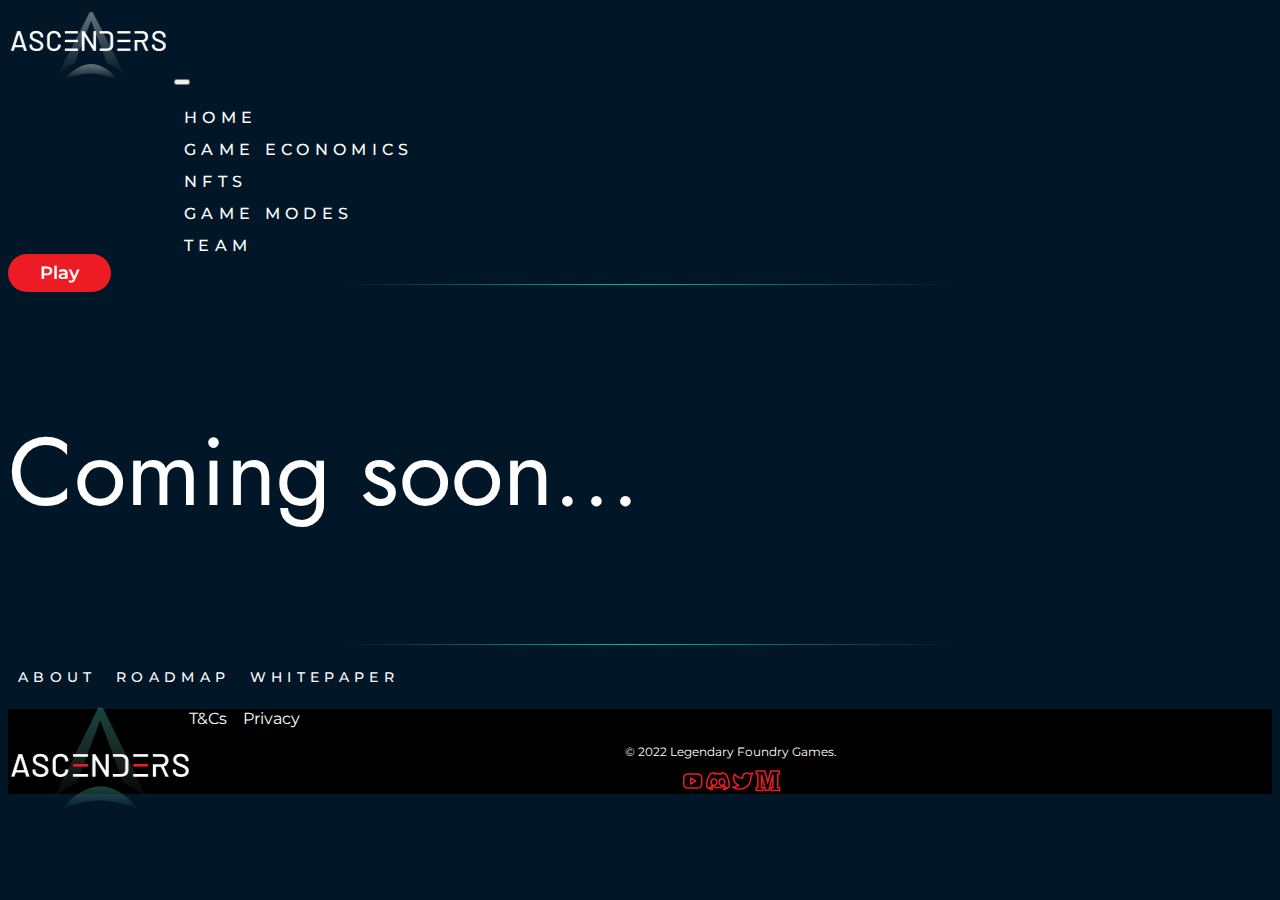
==== careers.html @ c9822830 "frontend done" ====
<html lang="en"><head>
    
    <title> Careers | Ascenders </title>
    <!-- Required meta tags -->
    <meta charset="utf-8">
    <meta name="viewport" content="width=device-width, initial-scale=1">

    <!-- Bootstrap CSS -->
    <link href="https://cdn.jsdelivr.net/npm/bootstrap@5.0.2/dist/css/bootstrap.min.css" rel="stylesheet" integrity="sha384-EVSTQN3/azprG1Anm3QDgpJLIm9Nao0Yz1ztcQTwFspd3yD65VohhpuuCOmLASjC" crossorigin="anonymous">
<link rel="preconnect" href="https://fonts.googleapis.com">
<link rel="preconnect" href="https://fonts.gstatic.com" crossorigin="">
<link href="https://fonts.googleapis.com/css2?family=Jost:ital,wght@0,100;0,200;0,300;0,400;0,500;0,600;0,700;0,800;0,900;1,100;1,200;1,300;1,400;1,500;1,600;1,700;1,800;1,900&amp;family=Montserrat:ital,wght@0,100;0,200;0,300;0,400;0,500;0,600;0,700;0,800;0,900;1,100;1,200;1,300;1,400;1,500;1,600;1,700;1,800;1,900&amp;display=swap" rel="stylesheet">
<link rel="stylesheet" href="https://cdn.jsdelivr.net/npm/bootstrap-icons@1.8.1/font/bootstrap-icons.css">
    <link href="/static/css/styles.css" rel="stylesheet">
    <title>RoboClash</title>

    
</head>



<body style="overflow-x: hidden;">
    <nav class="navbar navbar-expand-lg navbar-dark bg-dark" id="mainNav">
    <div class="container">

        <a class="navbar-brand" href="/">
            <img src="/static/images/new_version/gral/logo_menu.png">
        </a>
        <button class="navbar-toggler" type="button" data-bs-toggle="collapse" data-bs-target="#navbarResponsive" aria-controls="navbarResponsive" aria-expanded="false" aria-label="Toggle navigation">
            <span class="navbar-toggler-icon"></span>
        </button>

        <div class="collapse navbar-collapse navbar-wrap" id="navbarResponsive">
            <div class="" id="left-col-nav">
                <ul class="navbar-nav text-center">
                    <li class="nav-item">
                        <a class="nav-link" href="/"> HOME </a>
                    </li>
                    <li class="nav-item">
                        <a class="nav-link" href="/gameEconomics.html"> Game Economics </a>
                    </li>
                    <li class="nav-item">
                        <a class="nav-link" href="/game.html"> NFTs </a>
                    </li>
                    <li class="nav-item">
                        <a class="nav-link" href="/modes.html"> Game Modes </a>
                    </li>
                    <li class="nav-item">
                        <a class="nav-link" href="/team.html"> Team </a>

                </li></ul>
                
            </div>

            <div class="play_game">
                <span class="btn btn-primary btn-xl montserrat" data-toggle="tooltip" data-placement="bottom" title="Coming soon...">Play</a>
            </div>

        </div>
    </div>
</nav>
<img src="/static/images/new_version/gral/line_navbar.png" class="line_navbar">


    
<section>
    <div class="container margin-top-8">
        <div class="row">
            <h1 class="jost_96_86_400"> Coming soon... </h1>
         
</section>




    
<footer class="bg-footer margin-top-8">
	<img src="/static/images/new_version/gral/line_navbar.png" class="line_navbar">
	<div class="container px-4">
		<div class="container px-4 px-lg-5  ">

			<div class="row gx-4 gx-lg-5   align-items-center justify-content-center text-center">
				<div class="col-lg-8 align-self-baseline pt-3">
					<span class="footer_header"><a href="/team.html"> about </a></span>
					<span class="footer_header"><a href="/careers.html"> roadmap </a></span>
					<span class="footer_header"><a href="/litepaper.html"> whitepaper </a></span>
				</div>

				<div class="row ">
					<div class="col-lg-6">
						<a href="/">
							<img class="logo_footer" src="/static/images/new_version/gral/logo_footer.png">
						</a>
					</div>

					<div class="col-lg-6" style="float:right">
						<!-- <div class="row" style="float:right">
							<p class=""> Never miss an update </p>
							<div
								class="input-group mb-3 align-items-center justify-content-center text-center footer_contact_form">
								<input type="text" class="form-control" placeholder="Email" aria-label="Email"
									aria-describedby="button-addon2">
								<button class="btn btn-outline-secondary" type="button" id="button-addon2"><i
										class="bi bi-chevron-compact-right"></i></button>
							</div>
						</div> -->
					</div>

				</div>



			</div>

		</div>
	</div>

	<div class="bg-black">
		<div class="container">
			<div class="row  gx-4 gx-lg-5   align-items-center justify-content-center text-center p-5">
				<div class="col-md-4 col-lg-4 ">
					<p class="mb-0 list-unstyled footer-link-grey footer_tyc">
						<a class="mr-md-3 footer-link-grey" href="/terms"> T&amp;Cs </a>
						&nbsp;&nbsp;
						<a class="mr-md-3 footer-link-grey" href="/privacy"> Privacy </a>

					</p>
				</div>
				<div class="col-md-4 col-lg-4">
					<p class="text_footer">
						© 2022 Legendary Foundry Games.
					</p>
				</div>
				<!-- All rights reserved. -->
				<div class="col-md-4 col-lg-4">
					<div class="col-md-6 col-lg-6"></div>
					<div class="col-md-6 col-lg-6 footer_icons">

						<div class="col-md-3 footer_icons_img">
							<a href="https://www.youtube.com/channel/UCXNBneY6-ccFEnFMVIh1iwg/featured"><img src="/static/images/new_version/gral/social_youtube.png"></a>
						</div>
						<div class="col-md-3 footer_icons_img ms-2"><a href="https://t.co/AyToASqSPC"><img src=" /static/images/new_version/gral/social_discord.png"></a>
						</div>
						<div class="col-md-3 footer_icons_img ms-2"><a href="https://twitter.com/RoboclashIO"><img src="/static/images/new_version/gral/social_twitter.png"></a>
						</div>
						<div class="col-md-3 footer_icons_img ms-2"><a href="https://t.me/roboclashio"><img src="/static/images/new_version/gral/social_medium.png"></a>
						</div>
					</div>

				</div>
			</div>
		</div>
	</div>
</footer>



<!-- <footer class="bg-footer">
	<img src="/static/images/new_version/gral/line_navbar.png" class="line_navbar">
	<div class="container px-4">
		<div class="container px-4 px-lg-5  ">

			<div class="row gx-4 gx-lg-5   align-items-center justify-content-center text-center">
				<div class="col-lg-8 align-self-baseline pt-3">
					<span class="footer_header"><a href="/about"> about </a></span>
					<span class="footer_header"><a href="/careers"> careers </a></span>
					<span class="footer_header"><a href="/litepaper"> litepaper </a></span>
				</div>

				<div class="row ">
					<div class="col-lg-6">
						<a href="/">
							<img class="logo_footer"
								src="/static/images/new_version/gral/logo_footer.png">
						</a>
					</div>

					<div class="col-lg-6" style="float:right">
						<div class="row" style="float:right">
							<p class=""> Never miss an update </p>
							<div
								class="input-group mb-3 align-items-center justify-content-center text-center footer_contact_form">
								<input type="text" class="form-control" placeholder="Email" aria-label="Email"
									aria-describedby="button-addon2">
								<button class="btn btn-outline-secondary" type="button" id="button-addon2"><i
										class="bi bi-chevron-compact-right"></i></button>
							</div>
						</div> 
					</div>

				</div>



			</div>

		</div>
	</div>

	<div class="bg-black">
		<div class="container">
			<div class="row  gx-4 gx-lg-5   align-items-center justify-content-center text-center p-5">
				<div class="col-md-4 col-lg-4 ">
					<p class="mb-0 list-unstyled footer-link-grey footer_tyc">
						<a class="mr-md-3 footer-link-grey" href="/terms"> T&Cs </a>
						<a class="mr-md-3 footer-link-grey" href="/privacy"> Privacy </a>

					</p>
				</div>
				<div class="col-md-4 col-lg-4">
					<p class="text_footer">
						© 2022 Legendary Foundry Games.
					</p>
				</div>
		 		<div class="col-md-4 col-lg-4">
					<div class="col-md-6 col-lg-6"></div>
					<div class="col-md-6 col-lg-6 footer_icons">
						<div class="col-md-3 footer_icons_img">
							<a href="https://www.youtube.com/channel/UCQpz_9tBB3B9B7amQgS3JdA"><img
									src="/static/images/new_version/gral/social_youtube.png"></a>
						</div>
						<div class="col-md-3 footer_icons_img"><a href="#"><img
									src="/static/images/new_version/gral/social_discord.png"></a>
						</div>
						<div class="col-md-3 footer_icons_img"><a href="https://twitter.com/PlayAscenders"><img
									src="/static/images/new_version/gral/social_twitter.png"></a>
						</div>
						<div class="col-md-3 footer_icons_img"><a href="https://medium.com/@playascenders"><img
									src="/static/images/new_version/gral/social_medium.png"></a>
						</div>
					</div>
				</div>
			</div>
		</div>
	</div>
</footer>-->






<!-- // ******  Javascript  ****** // -->
<script src="https://code.jquery.com/jquery-3.5.1.slim.min.js" integrity="sha384-DfXdz2htPH0lsSSs5nCTpuj/zy4C+OGpamoFVy38MVBnE+IbbVYUew+OrCXaRkfj" crossorigin="anonymous"></script>
<script src="https://stackpath.bootstrapcdn.com/bootstrap/4.5.0/js/bootstrap.min.js" integrity="sha384-OgVRvuATP1z7JjHLkuOU7Xw704+h835Lr+6QL9UvYjZE3Ipu6Tp75j7Bh/kR0JKI" crossorigin="anonymous"></script>






    

    
<script src="https://cdn.jsdelivr.net/npm/bootstrap@5.0.2/dist/js/bootstrap.bundle.min.js"></script>


    



</body></html>
---- static/css/styles.css ----
/************** TOC **************/
/* 1- Variables */
/* 2- Gral Styles */
/* 3- Utility Classes */

/******* 1.0 - Variables *******/

:root {
    /**FONT SIZE**/
    --font-96: 6rem;
    --font-80: 5rem;
    --font-85: 5.313rem;
    --font-56: 3.5rem;
    --font-48: 3rem;
    --font-40: 2.5rem;
    --font-36: 2.25rem;
    --font-32: 2rem;
    --font-24: 1.5rem;
    --font-22: 1.375rem;
    --font-18: 1.125rem;
    --font-14: 0.875rem;
    --font-16: 1rem;
    --font-20: 1.25rem;
    --font-30: 1.875rem;
  
    /**FONT FAMILY**/
    --font-jost: "Jost", sans-serif;
    --font-montserrat: "Montserrat", sans-serif;
    --font-openSans: "Open Sans", sans-serif;
  
    /**COLORS***/
    --font-white: #fff;
    --font-black: #000000;
    --color-red: #ed1c24;
    /**LINE-HEIGHT **/
    --line-height-85: 85px;
    --line-height-52: 52px;
    --line-height-44: 44px;
    --line-height-43: 43px;
    --line-height-29: 29px;
  
    /**FONT_WEIGHT**/
    --font-weight-700: 700;
    --font-weight-600: 600;
    --font-weught-500: 500;
    --font-weight-400: 400;
    --font-weight-300: 300;
    --font-weight-250: 250;
  
    /***BG***/
    --bg-gral: #011727;
  }
  
  
  
    /***Desktop Font Styles***/
    .jost_48_43_400{
      font-family: var(--font-jost);
      font-size: var(--font-48);
      line-height: 43.2px;
      font-weight: var(--font-weight-400);
     }
    .jost_96_86_400{
      font-family: var(--font-jost);
      font-size: var(--font-96);
      line-height: 86.4px;
      font-weight: var(--font-weight-400);
    }
  
    .monserrat_18_32_600{
      font-size: var(--font-18);
      line-height: 32px;
      font-weight: var(--font-weight-600);   
    }
    .monserrat_18_324_500{
      font-size: var(--font-18);
      line-height: 32.4px;
      font-weight: var(--font-weight-500);       
    }
    .monserrat_18_86_400{
      font-size: var(--font-18);
      line-height: 86.4px;
      font-weight: var(--font-weight-400);   
    }
    .monserrat_22_35_500{
      font-size: var(--font-22);
      line-height: 35.2px;
      font-weight: var(--font-weight-500);   
    }
    .monserrat_24_29_700{
      font-size: var(--font-24);
      line-height: 29.26px;
      font-weight: var(--font-weight-700);   
    }
    .monserrat_36_43_700{
      font-size: var(--font-36);
      line-height: 43.88px;
      font-weight: var(--font-weight-700);  
    }
    .monserrat_40_48_400{
      font-size: var(--font-40);
      line-height: 48px;
      font-weight: var(--font-weight-400);  
    }
    .monserrat_80_85_250{
      font-size: var(--font-80);
      line-height: 85px;
      font-weight: var(--font-weight-250);  
    }
    .monserrat_85_80_250{
      font-size: var(--font-85);
      line-height: 80px;
      font-weight: var(--font-weight-250);    
    }
  
    .opensans_14_24_600{
      font-family: var(--font-openSans);
      font-size: var(--font-14);
      line-height: 24px;
      font-weight: var(--font-weight-600);   
      font-weight: normal;
    }
    .opensans_20_32_600{
      font-size: var(--font-openSans);
      line-height: 32px;
      font-weight: var(--font-weight-600);   
      font-weight: normal;
    }
  
    .monserrat_24_29_700_combat{
      font-size: var(--font-24);
      line-height: 29.26px;
      font-weight: var(--font-weight-700);   
    }
    .jost_48_43_400_combat{
      font-family: var(--font-jost);
      font-size: var(--font-48);
      line-height: 43.2px;
      font-weight: var(--font-weight-400);
     }
    .monserrat_36_43_700_combat{
      font-size: var(--font-36);
      line-height: 43.88px;
      font-weight: var(--font-weight-700);  
    }
  
    .jost_48_43_400_missup{
      font-family: var(--font-jost);
      font-size: var(--font-48);
      line-height: 43.2px;
      font-weight: var(--font-weight-400);
     }
  
    .monserrat_80_85_250_tokenomics{
      font-size: var(--font-80);
      line-height: 85px;
      font-weight: var(--font-weight-250);  
      text-align: center;
    }
  
    /***Mobile Font Styles***/
  
    @media (max-width: 769px) {
      .jost_48_43_400{
        font-family: var(--font-jost);
        font-size: var(--font-24);
        line-height: 29.26px;
        font-weight: var(--font-weight-700);
       }
      .jost_96_86_400{
        font-family: var(--font-jost);
        font-size: var(--font-48);
        line-height: 43.2px;
        font-weight: var(--font-weight-400);
      }
    
      .monserrat_18_32_600{
        font-size: var(--font-18);
        line-height: 32px;
        font-weight: var(--font-weight-600);   
      }
  
      .monserrat_18_324_500{
        font-size: var(--font-18);
        line-height: 32.4px;
        font-weight: var(--font-weight-500);       
      }
  
      .monserrat_18_86_400{
        font-size: var(--font-18);
        line-height: 32.4px;
        font-weight: var(--font-weight-500);   
      }
  
      .monserrat_18_400{
        font-size: var(--font-18);
       
        font-weight: var(--font-weight-500);   
      }
  
      .monserrat_22_35_500{
        font-size: var(--font-16); 
        line-height: 28.8px;
        font-weight: var(--font-weight-500);   
      }
  
      .monserrat_24_29_700{
        font-size: var(--font-24);
        line-height: 29.26px;
        font-weight: var(--font-weight-700);   
      }
  
      .monserrat_36_43_700{
        font-size: var(--font-24);
        line-height: 29.26px;
        font-weight: var(--font-weight-700);  
      }
      .monserrat_40_48_400{
        font-size: var(--font-40);
        line-height: 48px;
        font-weight: var(--font-weight-400);  
      }
      .monserrat_80_85_250{
        font-size: var(--font-40);
        line-height: 51.5px;
        font-weight: var(--font-weight-250);  
      }
      .monserrat_85_80_250{
        font-size: var(--font-40);
        line-height: 51.5px;
        font-weight: var(--font-weight-250);    
      }
    
      .opensans_14_24_600{
        font-size: var(--font-16);
        line-height: 28.8px;
        font-weight: var(--font-weight-600);   
      }
  
      .opensans_20_32_600{
        font-family: var(--font-openSans);
        font-size: var(--font-20);
        line-height: 32px;
        font-weight: var(--font-weight-600);   
      }
      .monserrat_24_29_700_combat{
        font-size: var(--font-24);
        line-height: 29.26px;
        font-weight: var(--font-weight-700);   
      }
      .jost_48_43_400_combat{
        font-family: var(--font-jost);
        font-size: var(--font-48);
        line-height: 43.2px;
        font-weight: var(--font-weight-400);
       }
      .monserrat_36_43_700_combat{
        font-size: var(--font-24);
        line-height: 29px;
        font-weight: var(--font-weight-700);  
      }
      .jost_48_43_400_missup{
        font-family: var(--font-jost);
        font-size: var(--font-30);
        line-height: 31.62px;
        font-weight: var(--font-weight-400);
       }
       .monserrat_80_85_250_tokenomics{
        font-size: var(--font-40);
        line-height: 51.5px;
        font-weight: var(--font-weight-250);  
        text-align: left;
      }
    }
  
  
  
  
  /**************MARGINS ***********/
  .margin-auto {
    margin: 0 auto !important;
  }
  .margin-top-1 {
    margin-top: 1rem;
  }
  
  .margin-bottom-1 {
    margin-bottom: 1rem;
  }
  
  .margin-bottom-2 {
    margin-bottom: 2rem;
  }
  
  .margin-top-8 {
    margin-top: 8rem;
  }
  
  .margin-bottom-8 {
    margin-bottom: 8rem;
  }
  .margin-top-16 {
    margin-top: 16rem;
  }
  
  .padding-top-8{
    padding-top: 8rem;
  }
  .margin-5{
      margin: 5rem 5rem 0 5rem;
  }
  
  @media (max-width: 769px) {
    .margin-top-16 {
      margin-top: 8rem;
    }
  }
  /************FONTS************/
  
  /****MONTSERRAT*****/
  @import url("https://fonts.googleapis.com/css2?family=Montserrat:ital,wght@0,100;0,200;0,300;0,400;0,500;0,600;0,700;0,800;0,900;1,100;1,200;1,300;1,400;1,500;1,600;1,700;1,800;1,900&display=swap");
  
  /*****JOST*****/
  @import url("https://fonts.googleapis.com/css2?family=Jost:ital,wght@0,100;0,200;0,300;0,400;0,500;0,600;0,700;0,800;0,900;1,100;1,200;1,300;1,400;1,500;1,600;1,700;1,800;1,900&family=Montserrat:ital,wght@0,100;0,200;0,300;0,400;0,500;0,600;0,700;0,800;0,900;1,100;1,200;1,300;1,400;1,500;1,600;1,700;1,800;1,900&display=swap");
  
  /*****OPENSANS*****/
  @import url("https://fonts.googleapis.com/css2?family=Open+Sans:ital,wght@0,100;0,200;0,300;0,400;0,500;0,600;0,700;0,800;0,900;1,100;1,200;1,300;1,400;1,500;1,600;1,700;1,800;1,900&family=Montserrat:ital,wght@0,100;0,200;0,300;0,400;0,500;0,600;0,700;0,800;0,900;1,100;1,200;1,300;1,400;1,500;1,600;1,700;1,800;1,900&display=swap");
  
  /***** 2.0 Gral Styles *****/
  
  body {
    background-color: var(--bg-gral);
    color: var(--font-white);
    font-family: var(--font-montserrat);
  }
  
  .card {
    background: radial-gradient(
        61.55% 61.55% at 95.52% 5.91%,
        rgba(106, 200, 241, 0.2) 0%,
        rgba(0, 0, 0, 0) 100%
      ),
      #112437;
    border: 1px solid #4063be;
    box-sizing: border-box;
    border-radius: 12px;
  }
  
  .form-control {
    display: block;
    width: 100%;
    padding: 0.375rem 0.75rem;
    font-size: 1rem;
    font-weight: 400;
    line-height: 1.5;
    color: #212529;
    background-color: #193857;
    background-clip: padding-box;
    border: 1px solid #193857;
    -webkit-appearance: none;
    -moz-appearance: none;
    appearance: none;
    border-radius: 1.25rem;
    transition: border-color 0.15s ease-in-out, box-shadow 0.15s ease-in-out;
  }
  
  .input-group-text {
    display: flex;
    align-items: center;
    padding: 0.375rem 0.75rem;
    font-size: 1rem;
    font-weight: 400;
    line-height: 1.5;
    color: var(--font-white);
    text-align: center;
    white-space: nowrap;
    background-color: var(--color-red);
    border: 1px solid var(--color-red);
    border-radius: 0 1.25rem 1.25rem 1.25rem;
  }
  
  .input-custom {
   
    margin: 0 auto;
  }
  
  
  #mc_embed_signup .mc-field-group {
   
     
    padding: 0.375rem 0.75rem;
    font-size: 1rem;
    font-weight: 400;
    line-height: 1.5;
    color: #212529;
    background-color: #193857;
    background-clip: padding-box;
    border: 1px solid #193857;
    -webkit-appearance: none;
    -moz-appearance: none;
    appearance: none;
    border-radius: 1.25rem 0 0 1.25rem;
    transition: border-color 0.15s ease-in-out, box-shadow 0.15s ease-in-out;
  }
  
  #mc_embed_signup .mc-field-group input {
  
   
    padding: 8px 0;
    text-indent: 2%;
    background-color: transparent;
    border: none;
  }
  
  #mc_embed_signup #mc-embedded-subscribe-form input.mce_inline_error {
    border: 2px solid #e85c41;
    background-color: transparent;
  }
  
  #mc_embed_signup input {
    display: flex;
    align-items: center;
    padding: 0.375rem 0.75rem;
    font-size: 1rem;
    font-weight: 400;
    line-height: 1.5;
    color: var(--font-white);
    text-align: center;
    white-space: nowrap;
    background-color: var(--color-red);
    border: 1px solid var(--color-red);
    border-radius: 1 1.25rem 1.25rem 1.25rem;
  }
  
  a {
    color: #ffffff;
    text-decoration: none;
  } /***** 3.0 UTILITY CLASSES ****/
  
   
  /******** BUTTONS ******/
  .btn-primary {
    color: #fff;
    background-color: var(--color-red);
    border-color: var(--color-red);
  }
  
  .btn-xl {
    padding: 8px 32px 8px 32px;
    font-size: var(--font-18);
   
    font-weight: var(--font-weight-600);  
    border: none;
    border-radius: 10rem;
    
  }
  
  @media (max-width: 769px) {
    .btn-xl {
      padding: 8px 32px 8px 32px;
      font-size: var(--font-18);
      line-height: 32px;
      font-weight: var(--font-weight-600);  
      border: none;
      border-radius: 10rem;
     
    }
  }
  
  .btn-xl_menu {
    padding: 8px 32px 8px 32px;
    font-size: var(--font-18);
   
    font-weight: var(--font-weight-600);  
    border: none;
    border-radius: 10rem;
    margin: 0 2rem 0 2rem;
  }
  
  @media (max-width: 769px) {
    .btn-xl_menu {
      padding: 8px 32px 8px 32px;
      font-size: var(--font-18);
    
      font-weight: var(--font-weight-600);  
      border: none;
      border-radius: 10rem;
      margin: 0.5rem 2rem 0 0.5rem;
    }
  }
  
  
  
  .btn-outline-danger {
    color: #dc3545;
    border-color: #dc3545;
    background: white;
  }
  
  .btn-xl_2 {
    padding: 8px 32px 8px 32px;
   
    font-weight: 600;
    /* border: none; */
    border-radius: 10rem;
    margin: 0 2rem 0 2rem;
  }
  
  
  .news-read-btn {
    display: flex;
    flex-direction: row;
    align-items: center;
    margin-top: 0.5rem;
    padding: 8px 32px;
    width: 112px;
    height: 48px;
    left: 188.19px;
    top: 158px;
    border: 1px solid #FFFFFF;
    border-radius: 34px;
    color: #FFFFFF;
    background-color: transparent;
  }
  /********** MENU *****/
  
  .navbar-nav .nav-item .nav-link {
    color: var(--bs-white);
    padding: 0 1rem;
    font-family: var(--bs-montserrat);
    font-style: normal;
    font-weight: 500;
    font-size: 1rem;
    line-height: 32px;
    display: flex;
    align-items: center;
    text-align: center;
    letter-spacing: 5.33549px;
    text-transform: uppercase;
  }
  
  .navbar-nav {
    display: flex;
    flex-direction: column;
    padding-left: 0;
    margin-bottom: 0;
    list-style: none;
    margin-left: 10rem;
  }
  @media (max-width: 991px) {
    .navbar-nav {
      display: flex;
      flex-direction: column;
      padding-left: 0;
      margin-bottom: 0;
      list-style: none;
      margin-left: 0;
    }
  }
  
  .bg-dark {
    --bs-bg-opacity: 1;
    background-color: rgba(var(--bs-dark-rgb), var(--bs-bg-opacity)) !important;
  }
  
  /***** HOME **********/
  
  #home {
    height: 100vh;
    background-image: url("../images/new_version/home/home_hero_new.jpeg");
    background-repeat: no-repeat;
    background-attachment: scroll;
    background-position: center center;
    background-size: cover;
  }
  
  .bg-black {
    background-color: #000 !important;
  }
  
  #investors {
    height: 120vh;
    background-image: url("../images/new_version/home/bg_investors.png");
    background-repeat: no-repeat;
    background-attachment: scroll;
    background-position: center center;
    background-size: cover;
  }
  
  @media (max-width: 769px) {
    #investors {
      height: 60vh;
      background-image: url("../images/new_version/home/bg_investors.png");
      background-repeat: no-repeat;
      background-attachment: scroll;
      background-position: center center;
      background-size: cover;
    }
  }
  
  /******************TOKENOMICS*********/
  #header_tokenomics {
      height: 120vh;
      background-image: url("../images/new_version/tokenomics/hero2.png");
      background-repeat: no-repeat;
      background-attachment: scroll;
      background-position: center center;
      background-size: cover;
    }
  
    @media (max-width: 769px) {
      #header_tokenomics {
        height: 150vh;
        background-image: url("../images/new_version/tokenomics/hero2.png");
        background-repeat: no-repeat;
        background-attachment: scroll;
        background-position: center center;
        background-size: cover;
        }
    }
  
    .block1{
      width: 80%; float: right; margin-right: -120px;
    }
    @media (max-width: 769px) {
      .block1{
        width: 80%; float: right; margin-right: -12px;
        display: none;
      }
      }
  
      @media (max-width: 1025px) {
        .block1{
          width: 80%; float: right; margin-right: -12px;
          display: none;
        }
        }
  
  
  
  #token_section{
      height: 100%;
      background-image: url(../images/new_version/tokenomics/token_section.png);
      background-repeat: no-repeat;
      background-attachment: scroll;
      background-position: center center;
      background-size: cover;
  }
  
  
    @media (min-width: 300px) {
      #token_section{
        height: 100%;
        background-image: url(../images/new_version/tokenomics/token_section.png);
        background-repeat: no-repeat;
        background-attachment: scroll;
        background-position: center center;
        background-size: cover;
      }
      }
      @media (max-width: 1026px) {
        #token_section{
          height: 100%;
          background-image: url(../images/new_version/tokenomics/token_section.png);
          background-repeat: no-repeat;
          background-attachment: scroll;
          background-position: center center;
          background-size: cover;
        }
        }
        @media (max-width: 769px) {
          #token_section{
            height: 100%;
            background-image: url(../images/new_version/tokenomics/token_section.png);
            background-repeat: no-repeat;
            background-attachment: scroll;
            background-position: center center;
            background-size: cover;
          }
          }
  
  #faq-btn {
      text-align: left !important;
      padding-left: 1rem;
      padding-right: 1rem;
      padding-top: 1em;
      padding-bottom: 1em;
      /* background-color: #4063BE; */
      color: #dbc5ff;
      width: 100%;
      
  }
  
  .btn-link {
      font-weight: 400;
      color: #0d6efd;
      text-decoration: none;
  }
  
  /********************GAME*********************/
  
  #hero_game {
    height: 100vh;
    background-image: url(../images/new_version/game/hero_game.png);
    background-repeat: no-repeat;
    background-attachment: scroll;
    background-position: center center;
    background-size: cover;
  }
  
  
  
  #bg_cards{
    height: 160vh;
    background-image: url(../images/new_version/game/bg_cards.png);
    background-repeat: no-repeat;
    background-attachment: scroll;
    background-position: center center;
    background-size: cover;
    padding-bottom: 30rem;
  }
  
  @media (max-width: 769px){
    #bg_cards{
      height: 2050px;
      background-image: url(../images/new_version/game/bg_cards.png);
      background-repeat: no-repeat;
      background-attachment: scroll;
      background-position: center center;
      background-size: cover;
      padding-bottom: 30rem;
    }
    }
  
  
  .game_text_card {
    color: #41EAD4 !important;
    text-align: center;
    text-transform: uppercase;
  }
  
    /**********EVENTS***************/
    #events_header{
      height: 100vh;
      background-image: url(../images/new_version/minigame/bg_minigame2.png);
      background-repeat: no-repeat;
      background-attachment: scroll;
      background-position: center center;
      background-size: cover;
    } 
  
    @media (max-width: 769px) {
      #events_header{
        height: 150vh;
        background-image: url(../images/new_version/minigame/bg_minigame2.png);
        background-repeat: no-repeat;
        background-attachment: scroll;
        background-position: center center;
        background-size: cover;
      } 
    }
  
    #play_drops{
      height: 180vh;
      background-image: url(../images/new_version/minigame/play_minigame.png);
      background-repeat: no-repeat;
      background-attachment: scroll;
      background-position: center center;
      background-size: cover;
    }
  
  
    #faqs{
      height: 150vh;
      background-image: url(../images/new_version/minigame/faqs.png);
      background-repeat: no-repeat;
      background-attachment: scroll;
      background-position: center center;
      background-size: cover;
    }
  
    @media (max-width: 769px) {
      #faqs{
        height: 300vh;
        background-image: url(../images/new_version/minigame/faqs.png);
        background-repeat: no-repeat;
        background-attachment: scroll;
        background-position: center center;
        background-size: cover;
      }
    }
  
  
  
    /**************careers*****/
    .btn-careers{
      float:right
    }
  
    @media (max-width: 769px) {
      .btn-careers{
        float: none;
      }
    }
  
  /******************************about***************/
  #about_bg{
    height: 90vh;
    background-repeat: no-repeat;
    background-attachment: scroll;
    background-position: center center;
    background-size: cover;
    background-image: url("../images/new_version/leader/leader.png")
  }
  
  #bg_card_about{
    height: 150vh;
    background-image: url(../images/new_version/about/about_cards.png);
    background-repeat: no-repeat;
    background-attachment: scroll;
    background-position: center center;
    background-size: cover;
  }
  
  @media (max-width: 769px) {
    #bg_card_about{
      height: 320vh;
      background-image: url(../images/new_version/about/about_cards.png);
      background-repeat: no-repeat;
      background-attachment: scroll;
      background-position: center center;
      background-size: cover;
    }
  }
  
  
  #investors_about {
    height: 120vh;
    background-image: url(../images/new_version/home/bg_investors.png);
    background-repeat: no-repeat;
    background-attachment: scroll;
    background-position: center center;
    background-size: cover;
  }
  
  @media (max-width: 769px) {
    #investors_about {
      height: 120vh;
      background-image: url(../images/new_version/home/bg_investors.png);
      background-repeat: no-repeat;
      background-attachment: scroll;
      background-position: center center;
      background-size: cover;
    }
  }
   
  
  
  /***************FOOTER****************/
  .footer_header {
    color: var(--bs-body-font-color);
   
    font-style: normal;
    font-weight: 500;
    font-size: 0.875rem;
    line-height: 32px;
    align-items: center;
    text-align: center;
    letter-spacing: 5.33549px;
    text-transform: uppercase;
    padding-left: 10px;
  }
  @media (max-width: 769px) {
  .footer_header{
    color: var(--bs-body-font-color);
     
    font-style: normal;
    font-weight: 500;
    font-size: 0.5rem;
    line-height: 32px;
    align-items: center;
    text-align: center;
    letter-spacing: 5.33549px;
    text-transform: uppercase;
    padding-left: 10px;
     
    }
  }
  
  .line_navbar {
    display: block;
    margin-left: auto;
    margin-right: auto;
    width: 50%;
    padding-bottom: 1rem;
    margin-bottom: 0;
  }
  
  .logo_footer {
    float: left;
  }
  @media (max-width: 769px) {
    .logo_footer {
      float: none;
    }
  }
  
  .text_footer{
    color: var(--bs-body-font-color);
    font-family: var(--bs--montserrat);
    text-align: center;
    font-size: 0.75rem;
    margin-top: auto;
    margin-bottom: auto;
    }
  .footer_icons {
    margin-top: 10px;
    display: flex;
    align-items: center;
    justify-content: center;
  }
  
  
  
  /* +------------ LITEPAPER BASIC STYLES ------------+ */
  #litepaper-wrap {
    width: 100%;
    display: flex;
    flex-direction: row;
    justify-content: flex-start;
    align-items: flex-start;
    padding: 0;
    margin: 0;
    /* border-radius: 8px 0 0 8px; */
  }
  
  #litepaper-main-content-col {
    width: 100%;
    display: flex;
    flex-direction: column;
    justify-content: flex-start;
    align-items: flex-start;
    /* border: 1px dashed yellow; */
    margin: 0 0.75rem 0 0 !important;
  }
  
  
  /* #introduction {
    margin: 0;
  } */
  .litepaper-section {
  margin-top: 1.5rem;
  margin-bottom: 1.5rem;
  margin-left: auto;
  margin-right: auto;
  padding: 3rem 1.5rem 3rem 1.5rem;
  width: 80%;
  }
  
  
  /* #litepaper-rt-sidebar {
    width: 25%;
    display: flex;
    flex-direction: column;
    justify-content: flex-start;
    align-items: flex-start;
    font-size: 0.75rem;
  } */
  #litepaper-horizontal-nav {
    width: 65%;
    display: flex;
    flex-direction: row;
    justify-content: flex-start;
    align-items: flex-start;
    flex-wrap: wrap;
    font-size: 0.75rem;
  padding: 1rem;
    margin-left: auto;
    margin-right: auto;
    margin-top: 2.5rem ;
    margin-bottom: 2.5rem;
    border: 1px solid #ffffff;
  /* border: 1px solid #41EAD4; */
    border-radius: 15px;
  }
  .litepaper-subnav-link {
  color: #41EAD4 !important;
  text-decoration: none;
  }
  #litepaper-header {
  padding-top: 4rem;
    padding-bottom: 1rem;
  }
  #litepaper-horizontal-nav > a {
    margin-right: 1rem;
  }
  #litepaper-horizontal-nav > ol {
    margin-bottom: 0;
  }
  #sidebar-nav {
    margin: 0 0.5rem 0 0.5rem;
    border: 1px solid #75736e;
    border-radius: 15px;
    /* padding-top: 0; */
  }
  #sidebar-nav > ol {
    padding-inline-start: 10px;
  }
  #litepaper-img {
    width: 100%;
    border-radius: 15px;
  }
  
  .text-terms {
    width: 800px; 
    font-family: 'Montserrat'; 
    font-style: normal; 
    font-weight: 500; 
    font-size: 18px; 
    line-height: 180%;
  margin-bottom: 0.5rem;
  }

  .tooltip {
    position: relative;
    display: inline-block;
    border-bottom: 1px dotted black; /* If you want dots under the hoverable text */
  }
  
  /* Tooltip text */
  .tooltip .tooltiptext {
    visibility: hidden;
    width: 120px;
    background-color: black;
    color: #fff;
    text-align: center;
    padding: 5px 0;
    border-radius: 6px;
   
    /* Position the tooltip text - see examples below! */
    position: absolute;
    z-index: 1;
  }
  
  /* Show the tooltip text when you mouse over the tooltip container */
  .tooltip:hover .tooltiptext {
    visibility: visible;
  }

  .readmore{
    color: #8BB4FE !important;
  }
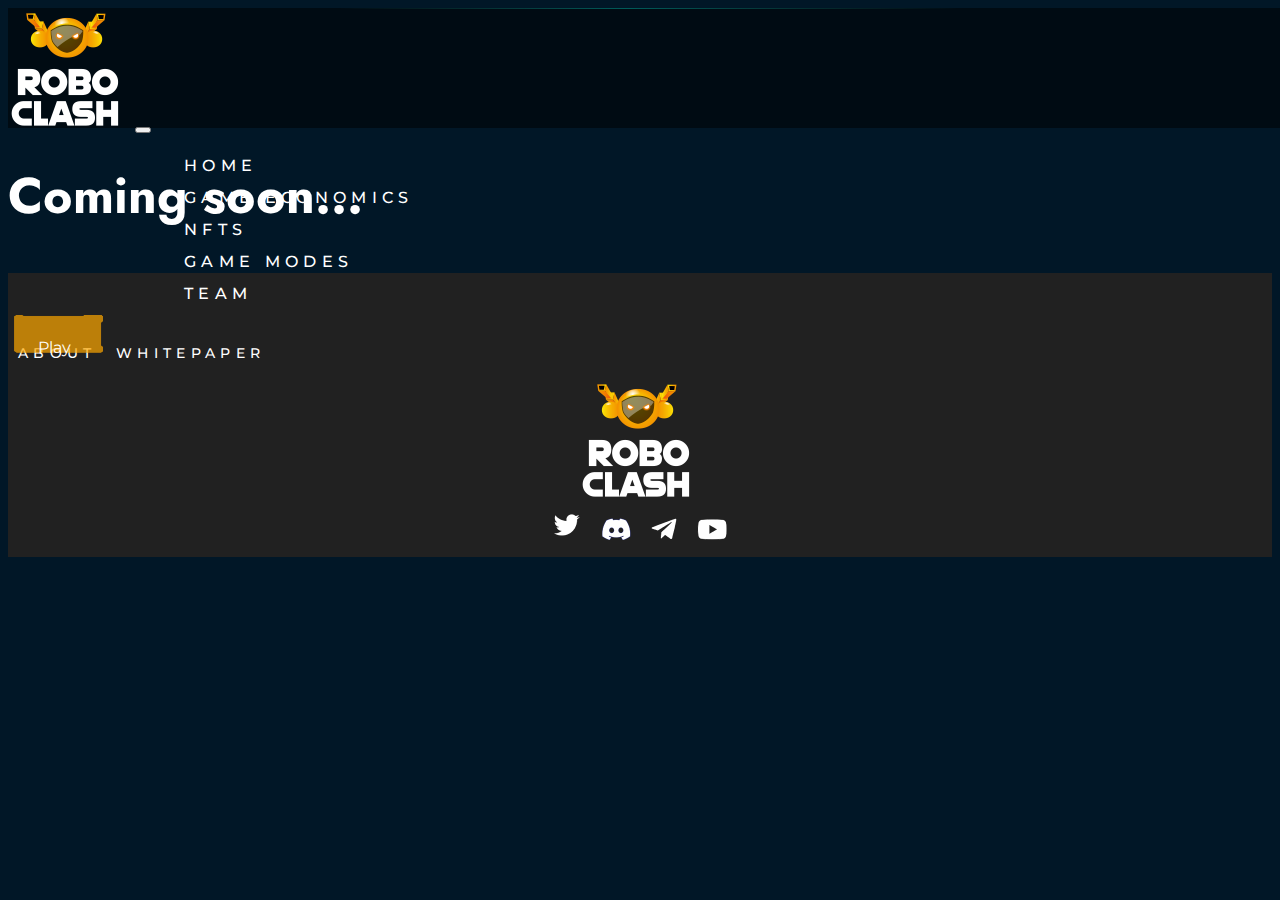
==== commit fcaba3a6: "coming soon added" ====
--- a/careers.html
+++ b/careers.html
@@ -11,7 +11,7 @@
 <link rel="preconnect" href="https://fonts.gstatic.com" crossorigin="">
 <link href="https://fonts.googleapis.com/css2?family=Jost:ital,wght@0,100;0,200;0,300;0,400;0,500;0,600;0,700;0,800;0,900;1,100;1,200;1,300;1,400;1,500;1,600;1,700;1,800;1,900&amp;family=Montserrat:ital,wght@0,100;0,200;0,300;0,400;0,500;0,600;0,700;0,800;0,900;1,100;1,200;1,300;1,400;1,500;1,600;1,700;1,800;1,900&amp;display=swap" rel="stylesheet">
 <link rel="stylesheet" href="https://cdn.jsdelivr.net/npm/bootstrap-icons@1.8.1/font/bootstrap-icons.css">
-    <link href="/static/css/styles.css" rel="stylesheet">
+    <link href="./static/css/styles.css" rel="stylesheet">
     <title>RoboClash</title>
 
     
@@ -23,43 +23,44 @@
     <nav class="navbar navbar-expand-lg navbar-dark bg-dark" id="mainNav">
     <div class="container">
 
-        <a class="navbar-brand" href="/">
-            <img src="/static/images/new_version/gral/logo_menu.png">
+		<a class="navbar-brand" href="./index.html">
+            <img src="./static/images/new_version/gral/logo_menu.png">
         </a>
         <button class="navbar-toggler" type="button" data-bs-toggle="collapse" data-bs-target="#navbarResponsive" aria-controls="navbarResponsive" aria-expanded="false" aria-label="Toggle navigation">
             <span class="navbar-toggler-icon"></span>
         </button>
 
         <div class="collapse navbar-collapse navbar-wrap" id="navbarResponsive">
-            <div class="" id="left-col-nav">
-                <ul class="navbar-nav text-center">
-                    <li class="nav-item">
-                        <a class="nav-link" href="/"> HOME </a>
-                    </li>
-                    <li class="nav-item">
-                        <a class="nav-link" href="/gameEconomics.html"> Game Economics </a>
-                    </li>
-                    <li class="nav-item">
-                        <a class="nav-link" href="/game.html"> NFTs </a>
-                    </li>
-                    <li class="nav-item">
-                        <a class="nav-link" href="/modes.html"> Game Modes </a>
-                    </li>
-                    <li class="nav-item">
-                        <a class="nav-link" href="/team.html"> Team </a>
-
-                </li></ul>
+          <div class="" id="left-col-nav">
+            <ul class="navbar-nav text-center">
+                <li class="nav-item">
+                    <a class="nav-link" href="./index.html"> HOME </a>
+                </li>
+                <li class="nav-item">
+                    <a class="nav-link" href="./gameEconomics.html"> Game Economics </a>
+                </li>
+                <li class="nav-item">
+                    <a class="nav-link" href="./game.html"> NFTs </a>
+                </li>
+                <li class="nav-item">
+                    <a class="nav-link" href="./modes.html"> Game Modes </a>
+                </li>
+                <li class="nav-item">
+                    <a class="nav-link" href="./team.html"> Team </a>
+
+            </li></ul>
                 
             </div>
 
-            <div class="play_game">
-                <span class="btn btn-primary btn-xl montserrat" data-toggle="tooltip" data-placement="bottom" title="Coming soon...">Play</a>
-            </div>
+            <div onclick="navigateToComingSoon()" class="play_game play-game" data-toggle="tooltip" data-placement="bottom" title="Coming soon...">
+                <img class="play_now_continaer_img" src="./static/images/new_version/gral/play_now.png" alt="">
+                <p class="play-text">Play</p>
+          </div>
 
         </div>
     </div>
 </nav>
-<img src="/static/images/new_version/gral/line_navbar.png" class="line_navbar">
+<img src="./static/images/new_version/gral/line_navbar.png" class="line_navbar">
 
 
     
@@ -74,79 +75,51 @@
 
 
     
-<footer class="bg-footer margin-top-8">
-	<img src="/static/images/new_version/gral/line_navbar.png" class="line_navbar">
+<footer class="bg-footer margin-top-8 top-footer">
 	<div class="container px-4">
-		<div class="container px-4 px-lg-5  ">
-
-			<div class="row gx-4 gx-lg-5   align-items-center justify-content-center text-center">
+		<div class="container px-4 px-lg-5">
+			<div class="row gx-4 gx-lg-5 align-items-center justify-content-center text-center">
 				<div class="col-lg-8 align-self-baseline pt-3">
-					<span class="footer_header"><a href="/team.html"> about </a></span>
-					<span class="footer_header"><a href="/careers.html"> roadmap </a></span>
-					<span class="footer_header"><a href="/litepaper.html"> whitepaper </a></span>
-				</div>
-
-				<div class="row ">
-					<div class="col-lg-6">
-						<a href="/">
-							<img class="logo_footer" src="/static/images/new_version/gral/logo_footer.png">
-						</a>
-					</div>
-
-					<div class="col-lg-6" style="float:right">
-						<!-- <div class="row" style="float:right">
-							<p class=""> Never miss an update </p>
-							<div
-								class="input-group mb-3 align-items-center justify-content-center text-center footer_contact_form">
-								<input type="text" class="form-control" placeholder="Email" aria-label="Email"
-									aria-describedby="button-addon2">
-								<button class="btn btn-outline-secondary" type="button" id="button-addon2"><i
-										class="bi bi-chevron-compact-right"></i></button>
-							</div>
-						</div> -->
-					</div>
-
-				</div>
-
-
-
-			</div>
-
-		</div>
-	</div>
-
-	<div class="bg-black">
+					<span class="footer_header"><a href="./team.html"> about </a></span>
+					<span class="footer_header"><a href="https://robo-clash.gitbook.io/roboclash-whitepaper/" target="_blank"> whitepaper </a></span>
+				</div>
+<!-- 
+				<div class="social-media-holder">
+          <a href="https://twitter.com/RoboclashIO" target="_blank"><img class="social-media-item" src="./static/images/new_version/gral/twitter logo bottom.png" alt="">          </a>
+          <a href="https://t.co/AyToASqSPC" target="_blank"><img class="social-media-item" src="./static/images/new_version/gral/discord logo bottom.png" alt="">          </a>
+          <a href="https://t.me/roboclashio" target="_blank"><img class="social-media-item" src="./static/images/new_version/gral/telegram logo bottom.png" alt="">          </a>
+          <a href="https://www.youtube.com/channel/UCXNBneY6-ccFEnFMVIh1iwg/featured" target="_blank"><img class="social-media-item" src="./static/images/new_version/gral/youtube logo bottom.png" alt="">          </a>
+
+				</div> -->
+			</div>
+			
+
+		</div>
+	</div>
+
+	<div class="bg-footer">
 		<div class="container">
-			<div class="row  gx-4 gx-lg-5   align-items-center justify-content-center text-center p-5">
+			<div class="row  gx-4 gx-lg-5 align-items-center justify-content-center text-center p-5 bottom-footer">
+				<!-- All rights reserved. -->
+				<div class="col-md-4 col-lg-4 bottom-footer">
+					<div class="col-md-6 col-lg-6"></div>
+					<div class="col-md-6 col-lg-6 footer_icons">
+
+						<a href="./index.html"><img src="./static/images/new_version/gral/logo_menu.png" alt=""></a>
+					</div>
+				</div>
 				<div class="col-md-4 col-lg-4 ">
-					<p class="mb-0 list-unstyled footer-link-grey footer_tyc">
+					<!-- <p class="mb-0 list-unstyled footer-link-grey footer_tyc">
 						<a class="mr-md-3 footer-link-grey" href="/terms"> T&amp;Cs </a>
 						&nbsp;&nbsp;
 						<a class="mr-md-3 footer-link-grey" href="/privacy"> Privacy </a>
-
-					</p>
-				</div>
-				<div class="col-md-4 col-lg-4">
-					<p class="text_footer">
-						© 2022 Legendary Foundry Games.
-					</p>
-				</div>
-				<!-- All rights reserved. -->
-				<div class="col-md-4 col-lg-4">
-					<div class="col-md-6 col-lg-6"></div>
-					<div class="col-md-6 col-lg-6 footer_icons">
-
-						<div class="col-md-3 footer_icons_img">
-							<a href="https://www.youtube.com/channel/UCXNBneY6-ccFEnFMVIh1iwg/featured"><img src="/static/images/new_version/gral/social_youtube.png"></a>
-						</div>
-						<div class="col-md-3 footer_icons_img ms-2"><a href="https://t.co/AyToASqSPC"><img src=" /static/images/new_version/gral/social_discord.png"></a>
-						</div>
-						<div class="col-md-3 footer_icons_img ms-2"><a href="https://twitter.com/RoboclashIO"><img src="/static/images/new_version/gral/social_twitter.png"></a>
-						</div>
-						<div class="col-md-3 footer_icons_img ms-2"><a href="https://t.me/roboclashio"><img src="/static/images/new_version/gral/social_medium.png"></a>
-						</div>
-					</div>
-
+          </p> -->
+				<div class="social-media-holder">
+          <a href="https://twitter.com/RoboclashIO" target="_blank"><img class="social-media-item" src="./static/images/new_version/gral/twitter logo bottom.png" alt="">          </a>
+          <a href="https://t.co/AyToASqSPC" target="_blank"><img class="social-media-item" src="./static/images/new_version/gral/discord logo bottom.png" alt="">          </a>
+          <a href="https://t.me/roboclashio" target="_blank"><img class="social-media-item" src="./static/images/new_version/gral/telegram logo bottom.png" alt="">          </a>
+          <a href="https://www.youtube.com/channel/UCXNBneY6-ccFEnFMVIh1iwg/featured" target="_blank"><img class="social-media-item" src="./static/images/new_version/gral/youtube logo bottom.png" alt="">          </a>
+				</div>
 				</div>
 			</div>
 		</div>
@@ -156,7 +129,7 @@
 
 
 <!-- <footer class="bg-footer">
-	<img src="/static/images/new_version/gral/line_navbar.png" class="line_navbar">
+	<img src="./static/images/new_version/gral/line_navbar.png" class="line_navbar">
 	<div class="container px-4">
 		<div class="container px-4 px-lg-5  ">
 
@@ -171,7 +144,7 @@
 					<div class="col-lg-6">
 						<a href="/">
 							<img class="logo_footer"
-								src="/static/images/new_version/gral/logo_footer.png">
+								src="./static/images/new_version/gral/logo_footer.png">
 						</a>
 					</div>
 
@@ -217,16 +190,16 @@
 					<div class="col-md-6 col-lg-6 footer_icons">
 						<div class="col-md-3 footer_icons_img">
 							<a href="https://www.youtube.com/channel/UCQpz_9tBB3B9B7amQgS3JdA"><img
-									src="/static/images/new_version/gral/social_youtube.png"></a>
+									src="./static/images/new_version/gral/social_youtube.png"></a>
 						</div>
 						<div class="col-md-3 footer_icons_img"><a href="#"><img
-									src="/static/images/new_version/gral/social_discord.png"></a>
+									src="./static/images/new_version/gral/social_discord.png"></a>
 						</div>
 						<div class="col-md-3 footer_icons_img"><a href="https://twitter.com/PlayAscenders"><img
-									src="/static/images/new_version/gral/social_twitter.png"></a>
+									src="./static/images/new_version/gral/social_twitter.png"></a>
 						</div>
 						<div class="col-md-3 footer_icons_img"><a href="https://medium.com/@playascenders"><img
-									src="/static/images/new_version/gral/social_medium.png"></a>
+									src="./static/images/new_version/gral/social_medium.png"></a>
 						</div>
 					</div>
 				</div>
@@ -236,8 +209,11 @@
 </footer>-->
 
 
-
-
+<script>
+	  function navigateToComingSoon(){
+    window.location.href = "./comingsoon.html"
+  }
+</script>
 
 
 <!-- // ******  Javascript  ****** // -->
--- a/static/css/styles.css
+++ b/static/css/styles.css
@@ -556,6 +556,9 @@
       list-style: none;
       margin-left: 0;
     }
+    .img-holder{
+      margin-top: 0 !important;
+    }
   }
   
   .bg-dark {
@@ -567,7 +570,7 @@
   
   #home {
     height: 100vh;
-    background-image: url("../images/new_version/home/home_hero_new.jpeg");
+    background-image: url("../images/new_version/home/main page artwork 1.png");
     background-repeat: no-repeat;
     background-attachment: scroll;
     background-position: center center;
@@ -580,7 +583,7 @@
   
   #investors {
     height: 120vh;
-    background-image: url("../images/new_version/home/bg_investors.png");
+    background-image: url("../images/new_version/home/partners&inverstors background.png");
     background-repeat: no-repeat;
     background-attachment: scroll;
     background-position: center center;
@@ -590,7 +593,7 @@
   @media (max-width: 769px) {
     #investors {
       height: 60vh;
-      background-image: url("../images/new_version/home/bg_investors.png");
+      background-image: url("../images/new_version/home/partners&inverstors background.png");
       background-repeat: no-repeat;
       background-attachment: scroll;
       background-position: center center;
@@ -600,8 +603,7 @@
   
   /******************TOKENOMICS*********/
   #header_tokenomics {
-      height: 120vh;
-      background-image: url("../images/new_version/tokenomics/hero2.png");
+      background-image: url("../images/new_version/tokenomics/artwork1.png");
       background-repeat: no-repeat;
       background-attachment: scroll;
       background-position: center center;
@@ -610,8 +612,7 @@
   
     @media (max-width: 769px) {
       #header_tokenomics {
-        height: 150vh;
-        background-image: url("../images/new_version/tokenomics/hero2.png");
+        background-image: url("../images/new_version/tokenomics/artwork1.png");
         background-repeat: no-repeat;
         background-attachment: scroll;
         background-position: center center;
@@ -639,8 +640,7 @@
   
   
   #token_section{
-      height: 100%;
-      background-image: url(../images/new_version/tokenomics/token_section.png);
+      background-image: url(../images/new_version/tokenomics/how\ will\ nft\ will\ earn\ arkaplan.png);
       background-repeat: no-repeat;
       background-attachment: scroll;
       background-position: center center;
@@ -650,8 +650,7 @@
   
     @media (min-width: 300px) {
       #token_section{
-        height: 100%;
-        background-image: url(../images/new_version/tokenomics/token_section.png);
+        background-image: url(../images/new_version/tokenomics/how\ will\ nft\ will\ earn\ arkaplan.png);
         background-repeat: no-repeat;
         background-attachment: scroll;
         background-position: center center;
@@ -660,8 +659,7 @@
       }
       @media (max-width: 1026px) {
         #token_section{
-          height: 100%;
-          background-image: url(../images/new_version/tokenomics/token_section.png);
+          background-image: url(../images/new_version/tokenomics/how\ will\ nft\ will\ earn\ arkaplan.png);
           background-repeat: no-repeat;
           background-attachment: scroll;
           background-position: center center;
@@ -670,8 +668,7 @@
         }
         @media (max-width: 769px) {
           #token_section{
-            height: 100%;
-            background-image: url(../images/new_version/tokenomics/token_section.png);
+            background-image: url(../images/new_version/tokenomics/how\ will\ nft\ will\ earn\ arkaplan.png);
             background-repeat: no-repeat;
             background-attachment: scroll;
             background-position: center center;
@@ -701,7 +698,7 @@
   
   #hero_game {
     height: 100vh;
-    background-image: url(../images/new_version/game/hero_game.png);
+    background-image: url(../images/new_version/game/artwork1.png);
     background-repeat: no-repeat;
     background-attachment: scroll;
     background-position: center center;
@@ -711,8 +708,8 @@
   
   
   #bg_cards{
-    height: 160vh;
-    background-image: url(../images/new_version/game/bg_cards.png);
+    height: 1700px;
+    background-image: url(../images/new_version/game/arm\ your\ robo\ background.png);
     background-repeat: no-repeat;
     background-attachment: scroll;
     background-position: center center;
@@ -720,15 +717,18 @@
     padding-bottom: 30rem;
   }
   
-  @media (max-width: 769px){
+  @media (max-width: 990PX){
     #bg_cards{
-      height: 2050px;
-      background-image: url(../images/new_version/game/bg_cards.png);
+      height: 3600px;
+      background-image: url(../images/new_version/game/arm\ your\ robo\ background.png);
       background-repeat: no-repeat;
       background-attachment: scroll;
       background-position: center center;
       background-size: cover;
       padding-bottom: 30rem;
+    }
+    .navbar{
+      height: auto !important;
     }
     }
   
@@ -758,11 +758,19 @@
         background-position: center center;
         background-size: cover;
       } 
+      #bg_cards{
+        height: 3500px;
+        background-image: url(../images/new_version/game/arm\ your\ robo\ background.png);
+        background-repeat: no-repeat;
+        background-attachment: scroll;
+        background-position: center center;
+        background-size: cover;
+        padding-bottom: 30rem;
+      }
     }
   
     #play_drops{
-      height: 180vh;
-      background-image: url(../images/new_version/minigame/play_minigame.png);
+      background-image: url(../images/new_version/minigame/play\ for\ creating\ background.png);
       background-repeat: no-repeat;
       background-attachment: scroll;
       background-position: center center;
@@ -810,22 +818,22 @@
     background-attachment: scroll;
     background-position: center center;
     background-size: cover;
-    background-image: url("../images/new_version/leader/leader.png")
+    background-image: url("../images/new_version/about/artwork1.png")
   }
   
   #bg_card_about{
-    height: 150vh;
-    background-image: url(../images/new_version/about/about_cards.png);
+    background-color: black;
+    background-image: url(../images/new_version/about/pigeons&spike background.png);
     background-repeat: no-repeat;
     background-attachment: scroll;
     background-position: center center;
     background-size: cover;
+    padding-bottom: 80px
   }
   
   @media (max-width: 769px) {
     #bg_card_about{
-      height: 320vh;
-      background-image: url(../images/new_version/about/about_cards.png);
+      background-image: url(../images/new_version/about/pigeons&spike background.png);
       background-repeat: no-repeat;
       background-attachment: scroll;
       background-position: center center;
@@ -836,7 +844,7 @@
   
   #investors_about {
     height: 120vh;
-    background-image: url(../images/new_version/home/bg_investors.png);
+    background-image: url(../images/new_version/home/partners&inverstors background.png);
     background-repeat: no-repeat;
     background-attachment: scroll;
     background-position: center center;
@@ -846,7 +854,7 @@
   @media (max-width: 769px) {
     #investors_about {
       height: 120vh;
-      background-image: url(../images/new_version/home/bg_investors.png);
+      background-image: url(../images/new_version/home/partners&inverstors background.png);
       background-repeat: no-repeat;
       background-attachment: scroll;
       background-position: center center;
@@ -1049,4 +1057,661 @@
 
   .readmore{
     color: #8BB4FE !important;
+  }
+
+  .logo_image{
+    max-height: 100px;
+  }
+
+  .play_now_continaer_img{
+    max-width: 100px;
+    cursor: pointer;
+  }
+
+  .play-game{
+    position: relative;
+  }
+
+  .play-text{
+    position: absolute;
+    top: 12;
+    left: 30px;
+    cursor: pointer;
+  }
+
+  #mainNav{
+    position: absolute;
+    width: 100%;
+    background-color: rgba(0, 0, 0, 0.5) !important
+  }
+
+  .roboclash-header{
+    margin-top: 100px;
+  }
+
+  .roboclash-header-text{
+    font-size: 90px;
+    font-weight: 900;
+  }
+
+  @media (max-width: 900px) {
+    .roboclash-header-text{
+      font-size: 60px;
+      font-weight: 900;
+    }
+    .investor-self-image{
+      max-width: 120px !important;
+    }
+    .play_game{
+      top: 50px;
+    }
+    .navbar-collapse{
+      height: 250px;
+    }
+
+  }
+
+  @media (max-width: 475px) {
+    .roboclash-header-text{
+      font-size: 40px;
+      font-weight: 900;
+    }
+    .investor-self-image{
+      max-width: 70px !important;
+    }
+    .investor-images{
+      gap: 40px !important;
+    }
+  }
+
+
+  .fight-section{
+    padding-top: 35px;
+    background-color: #212121;
+    display: flex;
+    flex-direction: column;
+    align-items: center;
+  }
+
+  .craft-line{
+    position: relative;
+    bottom: -34;
+    width: 100%;
+  }
+
+  .welcome-craft{
+    position: relative;
+    bottom: -40;
+    font-size: 10px;
+    font-weight: 100;
+  }
+
+  .jost_48_43_400{
+    max-width: 770px;
+    text-align: center;
+  }
+
+  .craft-container{
+    display: flex;
+    flex-direction: column;
+    align-items: center;
+  }
+
+  .monserrat_85_80_250{
+    margin-bottom: 20px;
+    font-size: 50px;
+    font-weight: 900;
+  }
+
+  .jost_48_43_400{
+    font-size: 20px;
+    font-weight: 200;
+  }
+
+  .welcommer{
+    margin-top: 50px;
+    font-size: 10.2px;
+    margin-bottom: -10px;
+  }
+
+  .line{
+    width: 100%;
+    height: 50px;
+    margin-bottom: -24px;
+  }
+
+  .play-to-earn {
+    background-image: url("../images/new_version/home/avax background.png");
+    background-repeat: no-repeat;
+    background-attachment: scroll;
+    background-position: center center;
+    background-size: cover;
+    padding-bottom: 40px;
+  }
+
+  .avax-image{
+    margin-top: 40px;
+  }
+
+  .play-to-earn-container{
+    display: flex;
+    flex-direction: column;
+    align-items: center;
+  }
+
+  .junkyard{
+    background-color: #212121;
+  }
+
+  .junkyard-text{
+    padding-top: 60px;
+    padding-bottom: 60px;
+
+  }
+
+  .crafting {
+    background-image: url("../images/new_version/home/crafting\ page\ background.png");
+    background-repeat: no-repeat;
+    background-attachment: scroll;
+    background-position: center center;
+    background-size: cover;
+    padding-bottom: 40px;
+    display: flex;
+    justify-content: center;
+  }
+
+  .craft-items-image{
+    width: 70%;
+  }
+
+  .craft-mode-section{
+    background-color: #212121;
+  }
+
+  .crafting-mode{
+    padding-top: 60px;
+  }
+
+  .investors{
+    background-image: url("../images/new_version/home/crafting\ page\ background.png");
+    background-repeat: no-repeat;
+    background-attachment: scroll;
+    background-position: center center;
+    background-size: cover;
+    padding-bottom: 40px;
+    display: flex;
+    justify-content: center;
+    position: relative;
+  }
+
+  .bottom-txt{
+    margin-bottom: 90px;
+  }
+
+  .investor-images{
+    display: flex;
+    width: 100%;
+    justify-content: center;
+    gap: 100px;
+  }
+
+  .investor-self-image{
+    margin-top: 100px;
+    width:30%;
+    max-width: 150px;
+  }
+
+  .investor-line{
+    position: absolute;
+    bottom: 0;
+  }
+
+  .bg-footer{
+    margin-top: 0;
+    padding-top: 4rem;
+    background-color: #212121;
+  }
+
+  .social-media-item{
+    width: 3rem;
+    cursor: pointer;
+  }
+
+  .social-media-holder{
+    display: flex;
+    justify-content: center;
+    align-items: center;
+    
+  }
+
+  .bg-footer{
+    padding-top:0;
+  }
+
+  .top-footer{
+    padding-top: 4rem;
+  }
+
+  .bottom-footer{
+    padding-top: 0 !important;
+  }
+
+  .navbar{
+    z-index: 999;
+    height: 120px;
+  }
+
+  .how-to-play-text{
+    margin-top: 11rem;
+  }
+
+  #bg_cards{
+    padding-top: 100px;
+  }
+
+  .card-image{
+    max-width: 300px;
+  }
+
+  .craf-equip{
+    background-color: #212121;
+    margin-top: 0 !important;
+  }
+
+  .text-center-h1 {
+    padding-top: 80px;
+  }
+
+  .roboparts{
+    background-image: url("../images/new_version/game/arm\ your\ robo\ background.png");
+    background-repeat: no-repeat;
+    background-attachment: scroll;
+    background-position: center center;
+    background-size: cover;
+  }
+
+  .arm-your-robo{
+    background-color: #282828;
+  }
+
+  .arm-your-robo-2{
+    background-image: url("../images/new_version/game/arm\ your\ robo\ background.png");
+    background-repeat: no-repeat;
+    background-attachment: scroll;
+    background-position: center center;
+    background-size: cover;
+    display: flex;
+    flex-direction: column;
+    align-items: center;
+    padding-top: 100px;
+    padding-bottom: 100px;
+  }
+
+  .information-misil{
+    width: 50%;
+    min-width: 300px;
+  }
+
+  .weapons{
+    display: flex;
+    justify-content: space-around;
+    margin-top: 50px;
+  }
+
+  .weapon{
+    width: 33%;
+    min-width: 100px;
+  }
+
+  .more-detail{
+    margin-top: 100px;
+  }
+
+  .read-whitepaper-button{
+    width: 250px;
+  }
+
+  .button-container{
+    position: relative;
+    top: -30;
+  }
+
+  .read-whitepaper-text{
+    position: absolute;
+    top: 55;
+    left: 55;
+    font-weight: bold;
+    color: #fff;
+  }
+
+  #home-modes{
+    height: 100vh;
+    background-image: url("../images/new_version/minigame/game\ modes\ artwork\ 1.png");
+    background-repeat: no-repeat;
+    background-attachment: scroll;
+    background-position: center center;
+    background-size: cover;
+  }
+
+  .earn-avax-container{
+    position: relative;
+    display: flex;
+    flex-direction: column;
+    align-items: center;
+  }
+
+  .play-now-image{
+    width: 10rem;
+  }
+
+  .play-now-text{
+    position: absolute;
+    width: 10rem;
+    font-size: 20px;
+    top: 20;
+  }
+
+  .play-now-container{
+    position: relative;
+    width: 10rem;
+    margin-top: 30px;
+  }
+
+  .play-now-container:hover{
+    cursor: pointer;
+  }
+
+  .create-nft-container{
+    display: flex;
+    justify-content: center;
+    gap: 50px;
+    margin-bottom: 100px;
+  }
+
+  .create-nft-img{
+    max-width: 250px;
+    object-fit: contain;
+  }
+
+  .create-nft-description{
+    position: relative;
+  }
+
+  .create-nft-description-txt{
+    position: absolute;
+    top: 50;
+    left: 80px;
+    right: 60px;
+    color: #000;
+  }
+
+  .create-nft-description-background{
+    height: 356px;
+    object-fit: contain;
+  }
+
+  .desc-header-modes{
+    font-weight: bold;
+    font-size: 27px;
+  }
+
+  .desc-header-txt{
+    padding-top: 20px;
+  }
+
+  @media (max-width: 900px) {
+    .create-nft-description-background{
+      height: 400px;
+      width: 400px;
+      object-fit: unset;
+    }
+  }
+
+  @media (max-width: 900px) {
+    .create-nft-container{
+      flex-direction: column;
+      align-items: center;
+    }
+    .create-nft-img{
+      margin-bottom: -50px
+
+    }
+  }
+
+  @media (max-width: 500px) {
+    .create-nft-description-background{
+      width: 300px;
+      height: 600px;
+    }
+  }
+
+  .last-item{
+    margin-bottom: 0;
+    padding-bottom: 80px;
+  }
+
+  .roboclash-header-text-team{
+    font-size: 30px;
+  }
+
+  .team-desc{
+    font-size: 20px;
+    font-weight: 300;
+    padding-top: 50px;
+    max-width: 700px;
+  }
+
+  .team-members-container{
+    display: flex; 
+    justify-content: center;
+  }
+
+  .team-member{
+    max-width: 500px;
+  }
+
+  @media (max-width: 1000px) {
+    .team-member{
+      max-width: 400px;
+    }
+  }
+
+  @media (max-width: 800px) {
+    .team-members-container{
+      justify-content: center;
+      flex-direction: column;
+      align-items: center;
+    }
+    .team-member{
+      max-width: 500px;
+    }
+  }
+
+  @media (max-width: 550px) {
+    .team-member{
+      max-width: 400px;
+    }
+  }
+
+  @media (max-width: 400px) {
+    .team-member{
+      max-width: 300px;
+    }
+  }
+
+  @media (max-width: 990px) {
+    .collapsed{
+      margin-bottom: -50px;
+    }
+  }
+
+  .welcome-mode{
+    font-size: 10px;
+  }
+
+  .mode-line{
+    margin-bottom: -12px;
+    width: 100%;
+  }
+
+  .investors-line{
+    margin-top: 100%;
+  }
+
+  #home{
+    display: flex;
+    align-items: center;
+  }
+
+  #hero_game{
+    display: flex;
+    align-items: center;
+  }
+
+  #home-modes{
+    display: flex;
+    align-items: center;
+  }
+
+  #about_bg{
+    display: flex;
+    align-items: center;
+  }
+
+  .how-to-play-text{
+    position: relative;
+  }
+
+  .how-to-play-descrip{
+    position: absolute;
+    top: 100;
+    font-size: 30px;
+    max-width: 350px;
+    left: 80;
+    color: #000;
+  }
+
+  .whitepaper-header{
+    font-size: 30px;
+  }
+
+  .whitepaper-desc{
+    font-size: 15px;
+    max-width: 200px;
+  }
+
+  .how-will-learn-container{
+    display: flex;
+    flex-direction: column;
+    align-items: center;
+  }
+
+  .how-will-learn-header{
+    font-size: 40px;
+    font-weight: 700;
+  }
+
+  .how-will-learn-section{
+    background-image: url("../images/new_version/tokenomics/how\ will\ nft\ will\ earn\ arkaplan.png");
+    background-repeat: no-repeat;
+    background-attachment: scroll;
+    background-position: center center;
+    background-size: cover;
+  }
+
+  .infographics-img{
+    width: 100%;
+    max-width: 700px;
+    margin-top: 50px;
+    margin-bottom: 50px;
+  }
+
+  .monserrat_80_85_250_tokenomics{
+    background-color: #222222;
+    width: 100%;
+    text-align: center;
+    padding-top: 30px;
+    padding-bottom: 30px;
+  }
+
+  #token_section{
+    display: flex;
+    flex-direction: column;
+    align-items: center;
+  }
+
+  .roadmap-img{
+    width: 100%;
+    max-width: 1500px;
+  }
+
+  .jost_96_86_400{
+    font-size: 50px;
+  }
+
+  .read-whitepaper-button-img{
+    position: absolute;
+    top: 220;
+    left: 20;
+  }
+
+  .read-whitepaper-txt{
+    position: absolute;
+    top: 235;
+    font-size: 18px;
+    left: 29;
+    font-weight: bold;
+    color: #fff;
+  }
+
+  .jost_96_86_400{
+    font-weight: bold;
+  }
+
+  .monserrat_18_324_500{
+    max-width: 850px;
+  }
+
+  .craf-eq-built{
+    text-align: left;
+  }
+
+  .read-whitepaper-a-tag{
+    text-decoration: none;
+  }
+
+  .more-info:hover{
+    cursor:pointer;
+  }
+
+  .fight-win-earn{
+    font-size: 45px;
+  }
+
+  .pvp-battle{
+    font-size: 25px;
+  }
+
+  .new-video-container{
+    display: flex;
+    justify-content: center;
+    align-items: center;
+  }
+
+  .trailer-video{
+    width: 90%;
+    max-width: 700px;
+  }
+
+  .monserrat_36_43_700{
+    line-height: normal !important;
+  }
+
+  #coming-soon {
+    height: 100vh;
+    background-image: url("../images/new_version/gral/coming\ soon\ artwork.png");
+    background-repeat: no-repeat;
+    background-attachment: scroll;
+    background-position: center center;
+    background-size: cover;
   }